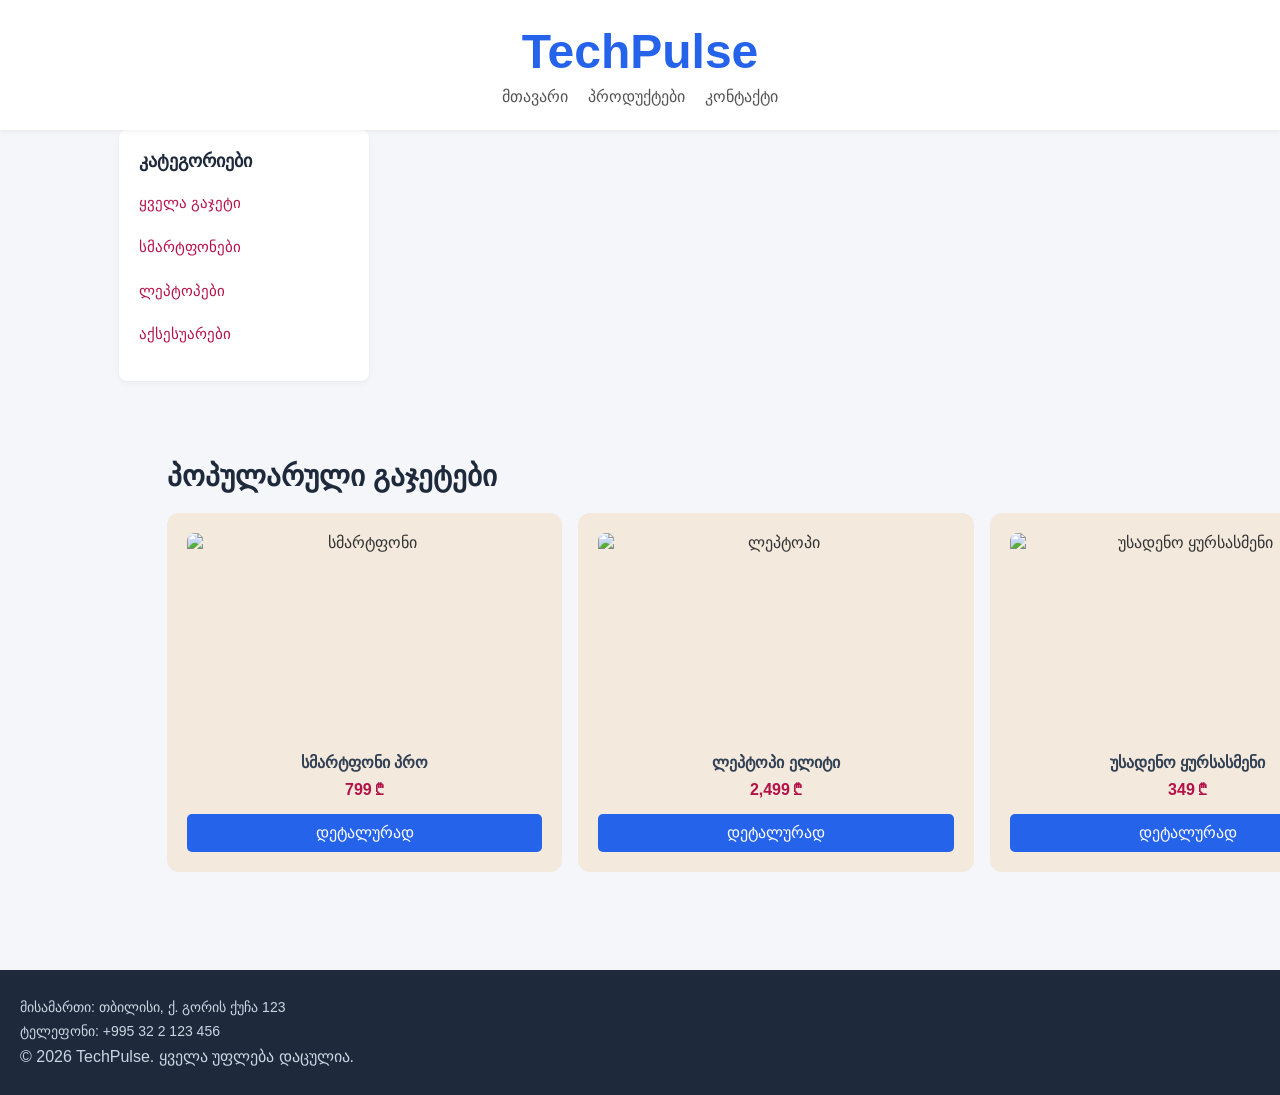
==== index.html @ cb794117 "https://github.com/tatatchelidze/TechPulse.git" ====
<!doctype html>
<html lang="ka">
  <head>
    <meta charset="UTF-8" />
    <meta name="viewport" content="width=device-width, initial-scale=1.0" />
    <title>TechPulse</title>
    <link rel="stylesheet" href="style.css" />
  </head>
  <body>
    <header class="navbar">
      <div class="logo">TechPulse</div>
      <nav class="nav-links">
        <a href="#">მთავარი</a>
        <a href="#">პროდუქტები</a>
        <a href="#">კონტაქტი</a>
      </nav>
    </header>
    <main class="store-container">
      <aside class="sidebar">
        <h3>კატეგორიები</h3>
        <ul>
          <li><a href="#">ყველა გაჯეტი</a></li>
          <li><a href="#">სმარტფონები</a></li>
          <li><a href="#">ლეპტოპები</a></li>
          <li><a href="#">აქსესუარები</a></li>
        </ul>
      </aside>
      <section class="catalog">
        <h2>პოპულარული გაჯეტები</h2>
        <div class="product-grid">
          <div class="product-card">
            <img
              src="https://img.magnific.com/free-vector/smart-phone-flat-style_78370-4084.jpg?semt=ais_hybrid&w=740&q=80"
              srcset="https://img.magnific.com/free-vector/smart-phone-flat-style_78370-4084.jpg?semt=ais_hybrid&w=480&q=80 480w,
              https://img.magnific.com/free-vector/smart-phone-flat-style_78370-4084.jpg?semt=ais_hybrid&w=740&q=80 800w"
              sizes="(min-width: 1024px) 33vw, (min-width: 768px) 50vw, 100vw"
              alt="სმარტფონი"
            />
            <h3>სმარტფონი პრო</h3>
            <p>799 ₾</p>
            <a href="#" class="btn">დეტალურად</a>
          </div>
          <div class="product-card">
            <img
              src="https://ee.ge/_next/image?url=https%3A%2F%2Fstatic.ee.ge%2FElite%2Fc07fbb44-5887-42ff-8075-99aa96c8cb63_Thumb.jpeg&w=1640&q=75"
              alt="ლეპტოპი"
            />
            <h3>ლეპტოპი ელიტი</h3>
            <p>2,499 ₾</p>
            <a href="#" class="btn">დეტალურად</a>
          </div>
          <div class="product-card">
            <img
              src="https://www.vkf-renzel.com/out/pictures/generated/product/1/624_624_75/r4029851-01/wireless-earphones-tunevo-40.2985.1-1.jpg"
              alt="უსადენო ყურსასმენი"
            />
            <h3>უსადენო ყურსასმენი</h3>
            <p>349 ₾</p>
            <a href="#" class="btn">დეტალურად</a>
          </div>
        </div>
      </section>
    </main>
    <footer class="footer">
      <div class="footer-info">
        <p>მისამართი: თბილისი, ქ. გორის ქუჩა 123</p>
        <p>ტელეფონი: +995 32 2 123 456</p>
      </div>
      <p>&copy; 2026 TechPulse. ყველა უფლება დაცულია.</p>
    </footer>
  </body>
</html>
---- style.css ----
* {
        margin: 0;
        padding: 0;
        box-sizing: border-box;
        font-family: Arial, sans-serif;
}

img {
    max-width: 100%;
    height: auto;
    display: block;
}

/* პრობლემა 1: ჰედერის ელემენტების გადაფარვა;
პრობლემა 2: ელემენტების შეკუმშვა და არასწორი განლაგება;
პრობლემა 3: ჰორიზონტალური სქროლი */

body {
    background-color: #f4f6f9;
    color: #333;
}

/* Tablet - 768px-დან */
@media (min-width: 768px) {
    .product-grid {
        grid-template-columns: repeat(2, 1fr) !important;
    }
    .navbar {
        flex-direction: row;
        justify-content: space-between;
    }
}

/* Desktop - 1024px-დან */
@media (min-width: 1024px) {
    .product-grid {
        grid-template-columns: repeat(3, 1fr) !important;
    }
    section {
        padding: 3rem;
    }
}

.navbar {
    background-color: #ffffff;
    padding: 1.5rem 2.5rem;
    display: flex;
    flex-direction: column;
    gap: 0.5rem;
    min-height: 2.75rem;
    justify-content: space-between;
    align-items: center;
    box-shadow: 0 2px 5px rgba(0, 0, 0, 0.05);
    width: 100%;
    /*width: 100vw;*/
    position: sticky;
    top: 0;
    z-index: 1000;
}

.logo {
    /*font-size: 1.75rem;*/
    font-size: clamp(1.75rem, 5vw, 3rem);
    font-weight: bold;
    color: #2563eb;
}
/* სათაური მინიმუმზე ჩერდება 560px-ზე, მაქსიმუმზე 960px-ზე */

.nav-links {
    display: flex;
    gap: 20px;
}

.nav-links a {
    text-decoration: none;
    color: #555;
    font-weight: 500;
}

.store-container {
    display: flex;
    flex-direction: column; 
    gap: 30px;
    max-width: 1400px;
    margin: 0 auto;
    padding: 0 1.8rem;
    /*width: 90%;
    max-width: 1100px;*/
    min-height: 70vh;
    width: min(100% - 2rem, 1100px);
}

.sidebar {
    width: 250px;
    background-color: #ffffff;
    padding: 1.25rem;
    border-radius: 8px;
    box-shadow: 0 2px 5px rgba(0, 0, 0, 0.05);
    height: fit-content;
}

.sidebar h3 {
    margin-bottom: 0.9rem;
    font-size: 18px;
    color: #1e293b;
}

.sidebar ul {
    list-style: none;
}

.sidebar li {
    margin-bottom: 0.6rem;
}

.sidebar a {
    text-decoration: none;
    color: #b41148;
    font-size: 15px;
    display: block;
    padding: 8px 0;
}

.catalog {
    flex: 1;
    padding: clamp(1rem, 4vw, 3rem);
}

.catalog h2 {
    margin-bottom: 1.25rem;
    font-size: 1.8rem;
    color: #1e293b;
}

.product-grid {
    /*display: flex;
    gap: 1.8rem;*/
    flex-wrap: wrap;
    display: grid;
    grid-template-columns: 1fr;
    gap: 1rem;
}

.product-card {
    background-color: rgb(243, 233, 221);
    border-radius: 12px;
    padding: 1.25rem;
    box-shadow: 0 4px 15px rgba(0, 0, 0, 0, 0,05);
    text-align: center;
    display: flex;
    justify-content: space-between;
    flex: 1 1 350px;
    flex-direction: column;
    width: 100%;
}

.product-card img {
    width: 100%;
    /*width: 600px;*/
    height: 200px;
    margin-bottom: 1.25rem;
    border-radius: 8px;
    object-fit: contain;
    /*object-fit: cover;*/
    aspect-ratio: 16 / 9;
}

.product-card h3 {
    font-size: 16px;
    margin-bottom: 0.6rem;
    color: #334155;
}

.product-card p {
    font-size: 1rem;
    font-weight: bold;
    color: #b41148;
    margin-bottom: 0.9rem;
}

.btn {
    display: inline-block;
    background-color: #2563eb;
    color: #ffffff;
    text-decoration: none;
    padding: 0.6rem 1rem;
    border-radius: 5px;
    font-weight: 500;
    font-size: max(1rem, 1.1vw);
}

.footer {
    background-color: #1e293b;
    color: #cbd5e1;
    padding: 1.8rem 1.25rem;
    margin-top: 50px;
}

.footer-cotent {
    max-width: 1200px;
    margin: 0 auto;
    display: flex;
    justify-content: space-between;
    align-items: center;
    gap: 20px;
    margin-bottom: 20px;
    width: 100%;
}

.footer-info p {
    margin-bottom: 8px;
    font-size: 14px;
}

.footer-links {
    display: flex;
    gap: 20px;
}

.footer-links a {
    color: #cbd5e1;
    text-decoration: none;
    font-size: 14px;
}

/* 2 რამ, რაც ai-ს უკეთესი აქვს:
1)ბურგერ მენიუ
2)კატეგორიები ეკრანის შემცირებასთან ერთად ჰორიზონტალურად ეწყობა

2 რამ, რაც მე უკეთესად მაქვს:
1)სტრუქტურული სიმარტივე
2)მედია ქუერების ლოგიკური ორგანიზება განსაკუთრებით mobile-first მიდგომაში (ai-მ ზედმეტად გაართულა კონტეინერების ზომები და პროპორციები, რამაც შესაძლოა კოდის ზედმეტი დამძიმება გამოიწვიოს).*/
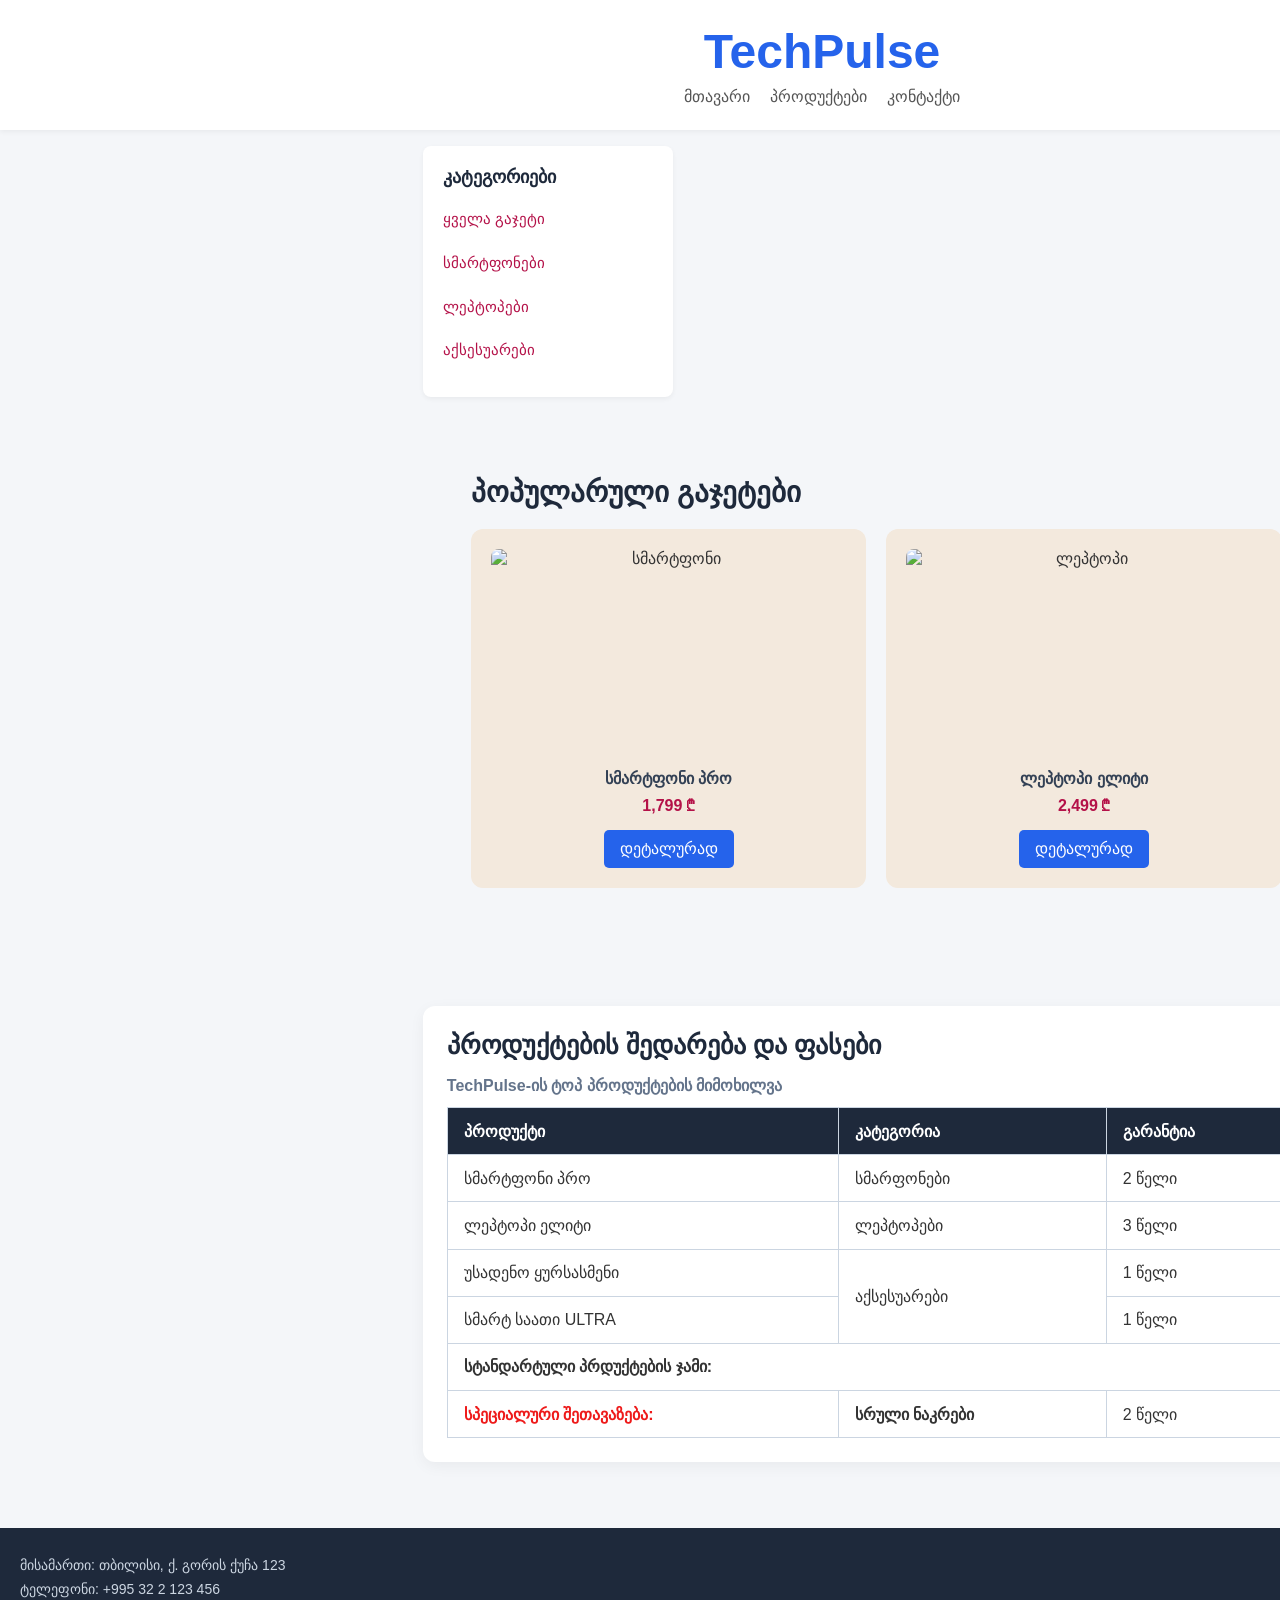
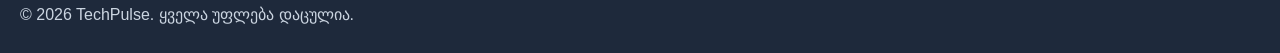
==== commit 15d22145: "TechPulseVol2" ====
--- a/index.html
+++ b/index.html
@@ -8,7 +8,7 @@
   </head>
   <body>
     <header class="navbar">
-      <div class="logo">TechPulse</div>
+      <h1 class="logo">TechPulse</h1>
       <nav class="nav-links">
         <a href="#">მთავარი</a>
         <a href="#">პროდუქტები</a>
@@ -37,7 +37,7 @@
               alt="სმარტფონი"
             />
             <h3>სმარტფონი პრო</h3>
-            <p>799 ₾</p>
+            <p>1,799 ₾</p>
             <a href="#" class="btn">დეტალურად</a>
           </div>
           <div class="product-card">
@@ -58,6 +58,34 @@
             <p>349 ₾</p>
             <a href="#" class="btn">დეტალურად</a>
           </div>
+        <div class="product-card">
+          <img src="https://icity.ge/wp-content/uploads/2026/09/Garett-Next-AI-4G-Smartwatch-%E2%80%93-Black.webp" alt="სმარტ საათი"
+          />
+          <h3>სმარტ საათი ULTRA</h3>
+          <p>999 ₾</p>
+          <a href="#" class="btn">დეტალურად</a>
+        </div>
+        </div>
+      </section>
+      <section class="comparison-section">
+        <h2>პროდუქტების შედარება და ფასები</h2>
+        <div class="table-wrapper">
+          <table>
+            <caption>TechPulse-ის ტოპ პროდუქტების მიმოხილვა</caption>
+            <thead>
+              <tr><th>პროდუქტი</th><th>კატეგორია</th><th>გარანტია</th><th>ფასი</th></tr>
+            </thead>
+            <tbody>
+              <tr><td>სმარტფონი პრო</td><td>სმარფონები</td><td>2 წელი</td><td>1,799 ₾</td></tr>
+              <tr><td>ლეპტოპი ელიტი</td><td>ლეპტოპები</td><td>3 წელი</td><td>2,499 ₾</td></tr>
+              <tr><td>უსადენო ყურსასმენი</td><td rowspan="2">აქსესუარები</td><td>1 წელი</td><td>349 ₾</td></tr>
+              <tr><td>სმარტ საათი ULTRA</td><td>1 წელი</td><td>999 ₾</td></tr>
+              <tr><td colspan="3"><strong>სტანდარტული პრდუქტების ჯამი:</strong></td><td>5,646 ₾</td></tr>
+            </tbody>
+            <tfoot>
+               <tr><td><strong class="special">სპეციალური შეთავაზება:</strong></td><td><strong>სრული ნაკრები</strong></td><td>2 წელი</td><td><strong>4,999 ₾</strong></td></tr>
+            </tfoot>
+          </table>
         </div>
       </section>
     </main>
--- a/style.css
+++ b/style.css
@@ -18,7 +18,19 @@
 body {
     background-color: #f4f6f9;
     color: #333;
-}
+    display: grid;
+    gap: 1rem;
+    grid-template-areas: 
+    "header"
+    "main"
+    "sidebar"
+    "footer";
+}
+
+header { grid-area: header; }
+aside, .sidebar { grid-area: sidebar; }
+main { grid-area: main; }
+footer { grid-area: footer; }
 
 /* Tablet - 768px-დან */
 @media (min-width: 768px) {
@@ -29,12 +41,19 @@
         flex-direction: row;
         justify-content: space-between;
     }
+    body {
+        grid-template-columns: 228px 1fr;
+        grid-template-areas: 
+        "header header"
+        "sidebar main"
+        "footer footer";
+    }
 }
 
 /* Desktop - 1024px-დან */
 @media (min-width: 1024px) {
     .product-grid {
-        grid-template-columns: repeat(3, 1fr) !important;
+        grid-template-columns: repeat(4, 1fr) !important;
     }
     section {
         padding: 3rem;
@@ -44,7 +63,7 @@
 .navbar {
     background-color: #ffffff;
     padding: 1.5rem 2.5rem;
-    display: flex;
+    display: flex; /* გვერდის სტრუქტურისთვის ვიყენებთ grid-ს, რადგან ის მუშაობს ორ განზომილებაში (მწკრივები და სვეტები ერთდროულად), ხოლო ნავიგაციისთვის ვიყენებთ flexbox-ს, რადგან ის იდეალურია ერთ განზომილებაში (მხოლოდ ერთ ხაზზე) ელემენტების გასანაწილებლად. */
     flex-direction: column;
     gap: 0.5rem;
     min-height: 2.75rem;
@@ -137,8 +156,15 @@
     gap: 1.8rem;*/
     flex-wrap: wrap;
     display: grid;
-    grid-template-columns: 1fr;
-    gap: 1rem;
+    grid-template-columns: (repeat 3, 1fr);
+    /*grid-template-columns: 1fr 2fr 1fr;*/
+    /*grid-template-columns: 200px 1fr 1fr;*/
+    /* fr არის ფუნქცია რომელიც ზომავს ხელმისაწვდომი თავისუფალი სივრცის წილს/ნაწილს. მაგ, 1fr 2fr 1fr ნიშნავს, რომ მეორე სვეტი ორჯერ უფრო ფართო იქნება, ვიდრე პირველი და მესამე სვეტები. */
+    /*grid-template-columns: repeat(auto-fit, minmax(220px, 1fr));*/
+    /*grid-template-columns: repeat(auto-fill, minmax(220px, 1fr));*/
+    /* auto-fill ინარჩუნებს ცარიელი სვეტების ადგილებსაც კი, თუ ეკრანზე ადგილია.
+    auto-fit შლის ცარიელ სვეტებს და არსებულ ელემენტებს ჭიმავს/ანაწილებს მთელ თავისუფალ სივრცეზე. */
+    gap: 1.25rem;
 }
 
 .product-card {
@@ -147,12 +173,19 @@
     padding: 1.25rem;
     box-shadow: 0 4px 15px rgba(0, 0, 0, 0, 0,05);
     text-align: center;
-    display: flex;
+    /*display: flex;*/
     justify-content: space-between;
-    flex: 1 1 350px;
+    /*flex: 1 1 350px;*/
     flex-direction: column;
     width: 100%;
-}
+    display: grid;
+    place-items: center;
+}
+
+/*.product-card:first-child {
+    grid-column: span 2; დაიკავა ორი სვეტი ჰორიზონტალურად
+    grid-row: span 2; დაიკავა ორი სვეტი ვერტიკალურად
+} */
 
 .product-card img {
     width: 100%;
@@ -189,6 +222,50 @@
     font-size: max(1rem, 1.1vw);
 }
 
+.comparison-section {
+    margin-top: 2.5rem;
+    background-color: #ffffff;
+    padding: 1.5rem;
+    border-radius: 12px;
+    box-shadow: 0 4px 15px rgba(0, 0, 0, 0.05);
+}
+
+.comparison-section h2 {
+    margin-bottom: 1rem;
+    font-size: 1.6rem;
+    color: #1e293b;
+}
+
+table {
+    border-collapse: collapse;
+    width: 100%;
+}
+
+caption {
+    caption-side: top;
+    text-align: left;
+    font-weight: 600;
+    color: #64748b;
+    margin-bottom: 0.75rem;
+    font-size: 1rem;
+}
+
+th, td {
+    border: 1px solid #cbd5e1;
+    padding: 0.85rem 1rem;
+    text-align: left;
+}
+
+thead th {
+    background-color: #1e293b;
+    color: #ffffff;
+    font-size: 600;
+}
+
+.special {
+    color: rgb(238, 26, 26);
+}
+
 .footer {
     background-color: #1e293b;
     color: #cbd5e1;
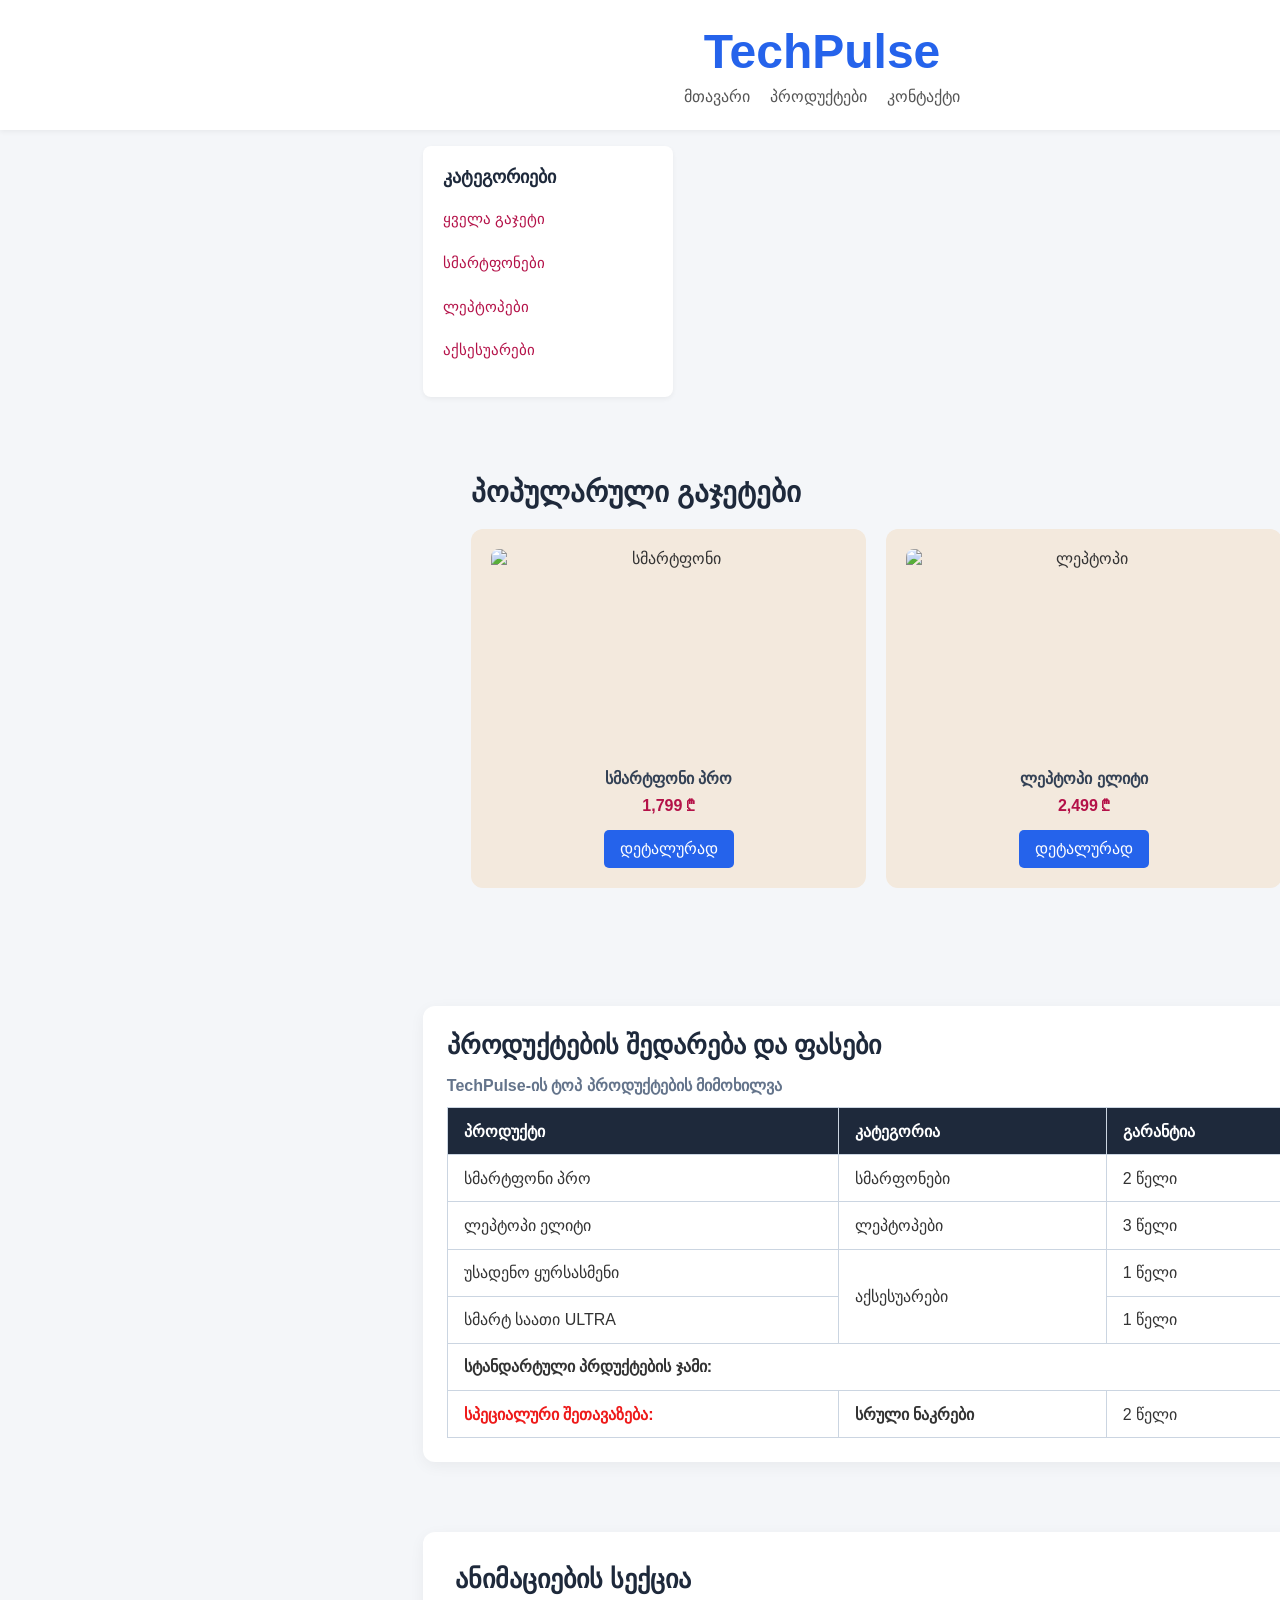
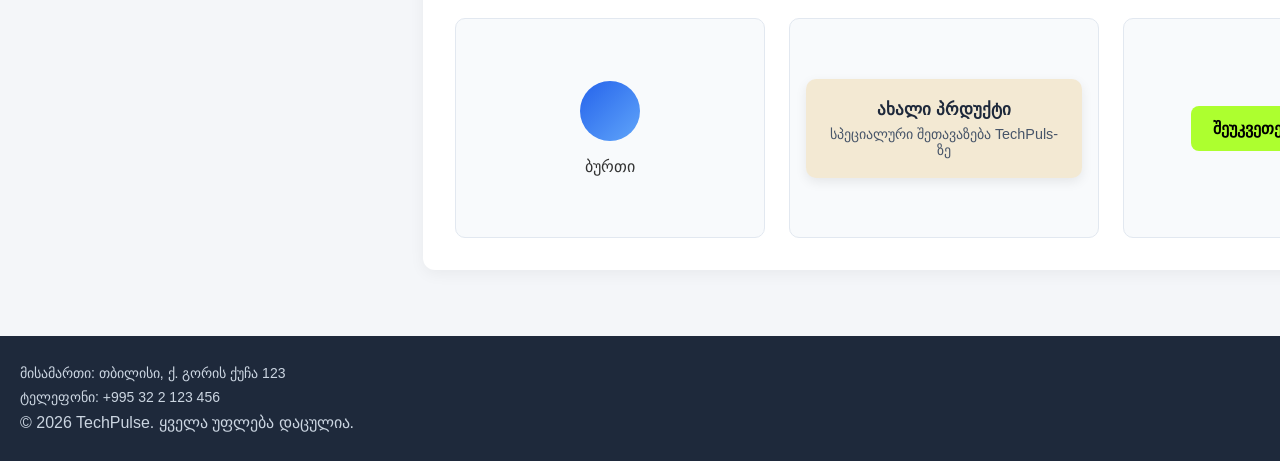
==== commit f291647f: "TechPulseVol3" ====
--- a/index.html
+++ b/index.html
@@ -51,7 +51,7 @@
           </div>
           <div class="product-card">
             <img
-              src="https://www.vkf-renzel.com/out/pictures/generated/product/1/624_624_75/r4029851-01/wireless-earphones-tunevo-40.2985.1-1.jpg"
+              src="https://s3.zoommer.ge/site/27ab819c-a30f-423a-94a0-36ef9f96384d_Thumb.jpeg"
               alt="უსადენო ყურსასმენი"
             />
             <h3>უსადენო ყურსასმენი</h3>
@@ -59,7 +59,7 @@
             <a href="#" class="btn">დეტალურად</a>
           </div>
         <div class="product-card">
-          <img src="https://icity.ge/wp-content/uploads/2026/09/Garett-Next-AI-4G-Smartwatch-%E2%80%93-Black.webp" alt="სმარტ საათი"
+          <img src="https://icity.ge/wp-content/uploads/2026/09/Smartwatch-Garett-Senior-Vita-4G-.webp" alt="სმარტ საათი"
           />
           <h3>სმარტ საათი ULTRA</h3>
           <p>999 ₾</p>
@@ -88,6 +88,24 @@
           </table>
         </div>
       </section>
+      <section class="animation-demo">
+        <h2>ანიმაციების სექცია</h2>
+        <div class="animation-showcase">
+          <div class="demo-box">
+            <div class="anim-ball"></div>
+            <p>ბურთი</p>
+            </div>
+            <div class="demo-box">
+              <div class="anim-card">
+                <h3>ახალი პრდუქტი</h3>
+                <p>სპეციალური შეთავაზება TechPuls-ზე</p>
+                </div>
+              </div>
+              <div class="demo-box">
+                <button type="button" class="anim-btn">შეუკვეთე ახლავე</button>
+              </div>
+        </div>
+      </section>
     </main>
     <footer class="footer">
       <div class="footer-info">
--- a/style.css
+++ b/style.css
@@ -266,6 +266,147 @@
     color: rgb(238, 26, 26);
 }
 
+.animation-demo {
+    margin-top: 2.5rem;
+    background-color: #ffffff;
+    padding: 2rem;
+    border-radius: 12px;
+    box-shadow: 0 4px 15px rgba(0, 0, 0, 0.05);
+}
+
+.animation-demo h2 {
+    margin-bottom: 1.5rem;
+    font-size: 1.6rem;
+    color: #1e293b;
+}
+
+.animation-showcase {
+    display: grid;
+    grid-template-columns: repeat(auto-fit, minmax(220px, 1fr));
+    gap: 1.5rem;
+    align-items: center;
+}
+
+.demo-box {
+    background-color: #f8fafc;
+    border: 1px solid #e2e8f0;
+    border-radius: 10px;
+    padding: 2rem 1rem;
+    min-height: 220px;
+    display: flex;
+    flex-direction: column;
+    justify-content: center;
+    align-items: center;
+    gap: 1rem;
+    text-align: center;
+}
+
+@keyframes ballBounce {
+    0% {
+        transform: translateY(0) scale(1); 
+        opacity: 0.75;
+    }
+    50% {
+        transform: translateY(-45px) scale(1.1);
+        opacity: 1;
+    }
+    100% {
+        transform: translateY(0) scale(0.95);
+        opacity: 0.85;
+    }
+}
+
+.anim-ball {
+    width: 60px;
+    height: 60px;
+    border-radius: 50%;
+    background: linear-gradient(135deg, #2563eb, #60a5fa);
+    animation: ballBounce 1.2s ease-in-out infinite alternate;
+    /*animation-duration: 0.6s;
+    animation-timing-function: linear;*/
+    /*animation-duration: 0.6s;
+    animation-timing-function: steps(5);*/
+}
+
+@keyframes cardAppear {
+    0% {
+        opacity: 0;
+        transform:  translateY(35px);
+    }
+    60% {
+        opacity: 0.85;
+        transform: translateY(-5px);
+    }
+    100% {
+        opacity: 1;
+        transform: translateY(0);
+    }
+}
+
+.anim-card {
+    background-color: rgb(243,233, 211);
+    padding: 1.25rem;
+    border-radius: 10px;
+    box-shadow: 0 4px 12px rgba(0, 0, 0, 0.08);
+    opacity: 0;
+    animation-name: cardAppear;
+    animation-duration: 0.9s;
+    animation-timing-function: ease-out;
+    animation-iteration-count: 1;
+    animation-delay: 0.5s;
+    animation-fill-mode: forwards; /*უზრუნველყოფს, რომ ანიმაციის დასრულების შემდეგ ელემენტი შეინარჩუნებს ბოლო კადრის (100%) სტილებს და აღარ დაუბრუნდება საწყის (opacity: 0)მდგომარეობას.*/ 
+}
+
+.anim-card h3 {
+    font-size: 1.05rem;
+    color: #1e293b;
+    margin-bottom: 0.4rem;
+}
+
+.anim-card p {
+    font-size: 0.9rem;
+    color: #475569;
+}
+
+@keyframes buttonPulse {
+    0% {
+        transform: scale(1);
+        opacity: 1;
+    }
+    50% {
+        transform: scale(1.08);
+        opacity: 0.85;
+    }
+    100% {
+        transform: scale(1); /*transform-ს ვიყენებთ left/top-ის ნაცვლად, რადგან transform და opacity layout-ს არ იწვევს და ანიმაცია უფრო გლუვია.*/ 
+        opacity: 1;
+    }
+}
+
+.anim-btn {
+    background-color: greenyellow;
+    color: black;
+    border: none;
+    padding: 0.8rem 1.4rem;
+    border-radius: 8px;
+    font-size: 1rem;
+    font-weight: 600;
+    cursor: pointer;
+}
+
+.anim-btn:hover {
+    animation: buttonPulse 0.8s ease-in-out infinite;
+    background-color: #b41148;
+}
+
+@media (prefers-reduced-motion: reduce) {
+    .anim-ball,
+    .anim-card,
+    .anim-btn:hover {
+        animation: none;
+    }
+}
+
 .footer {
     background-color: #1e293b;
     color: #cbd5e1;
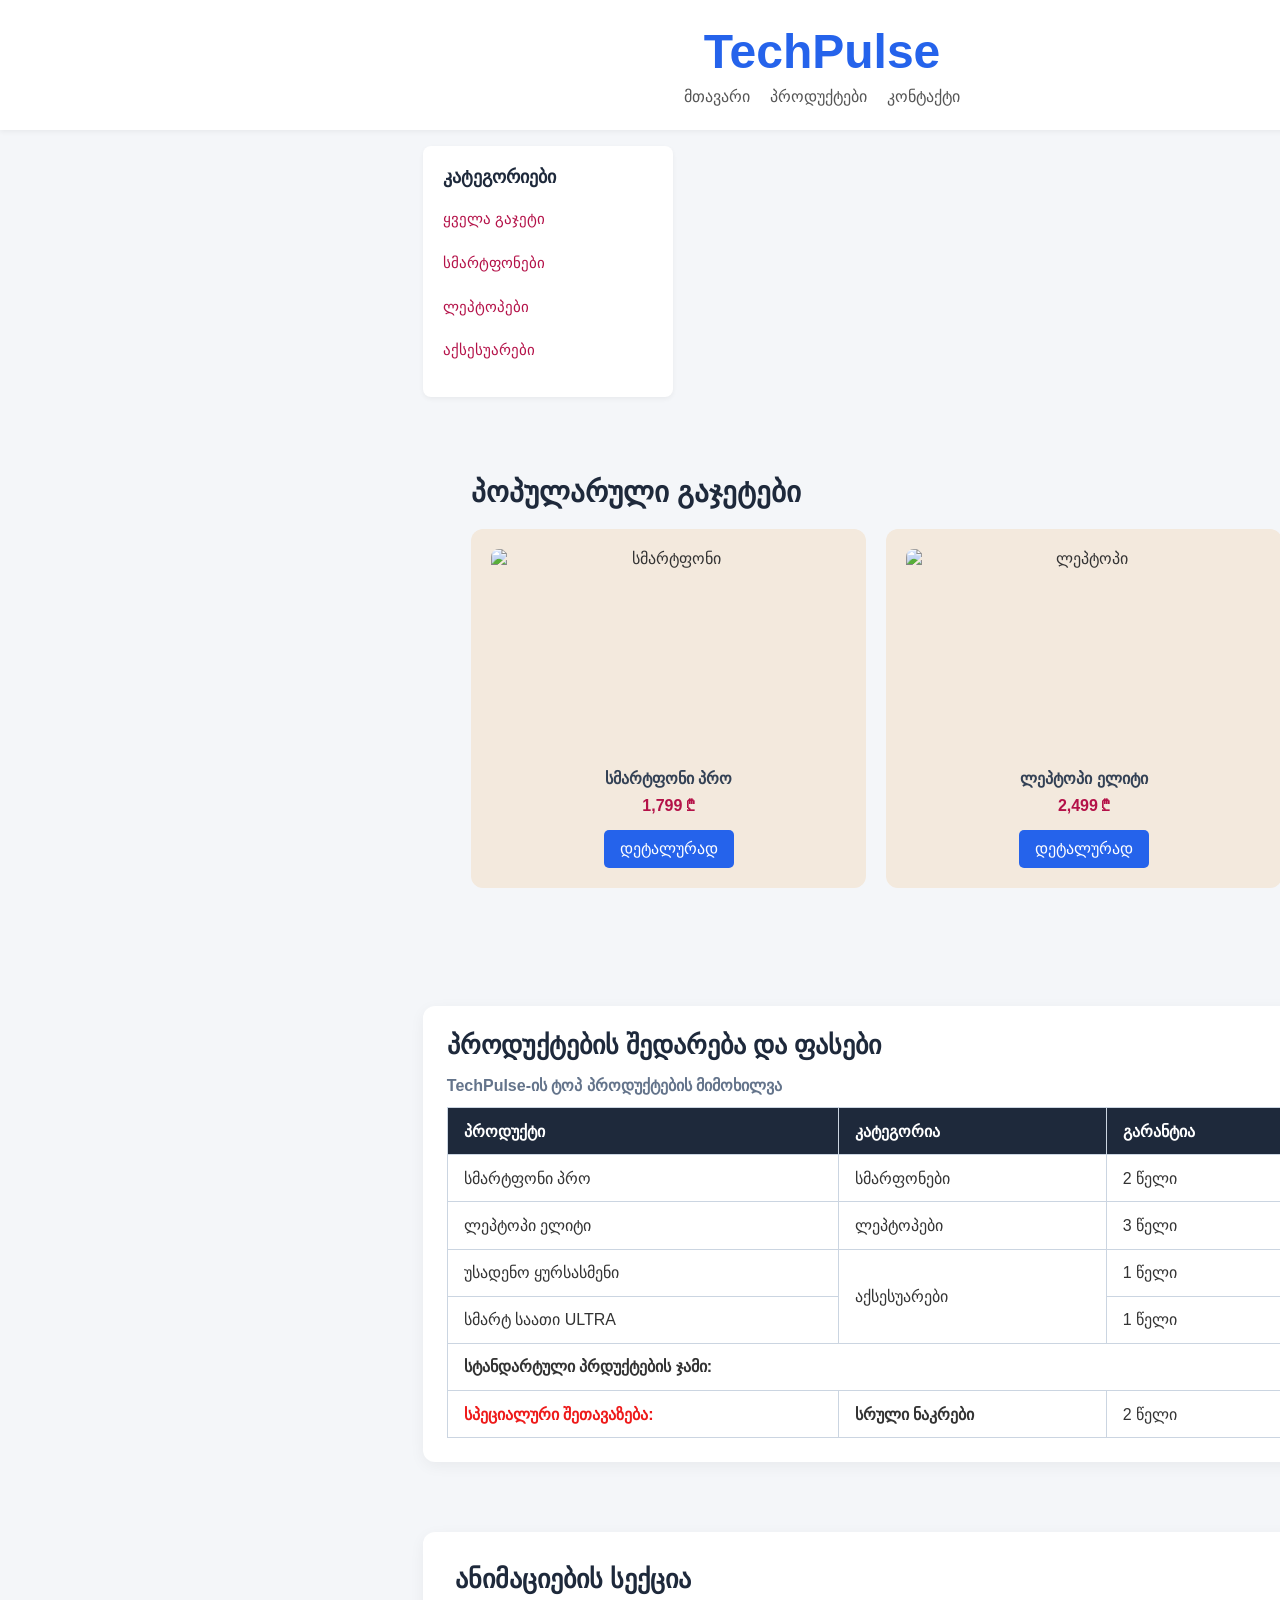
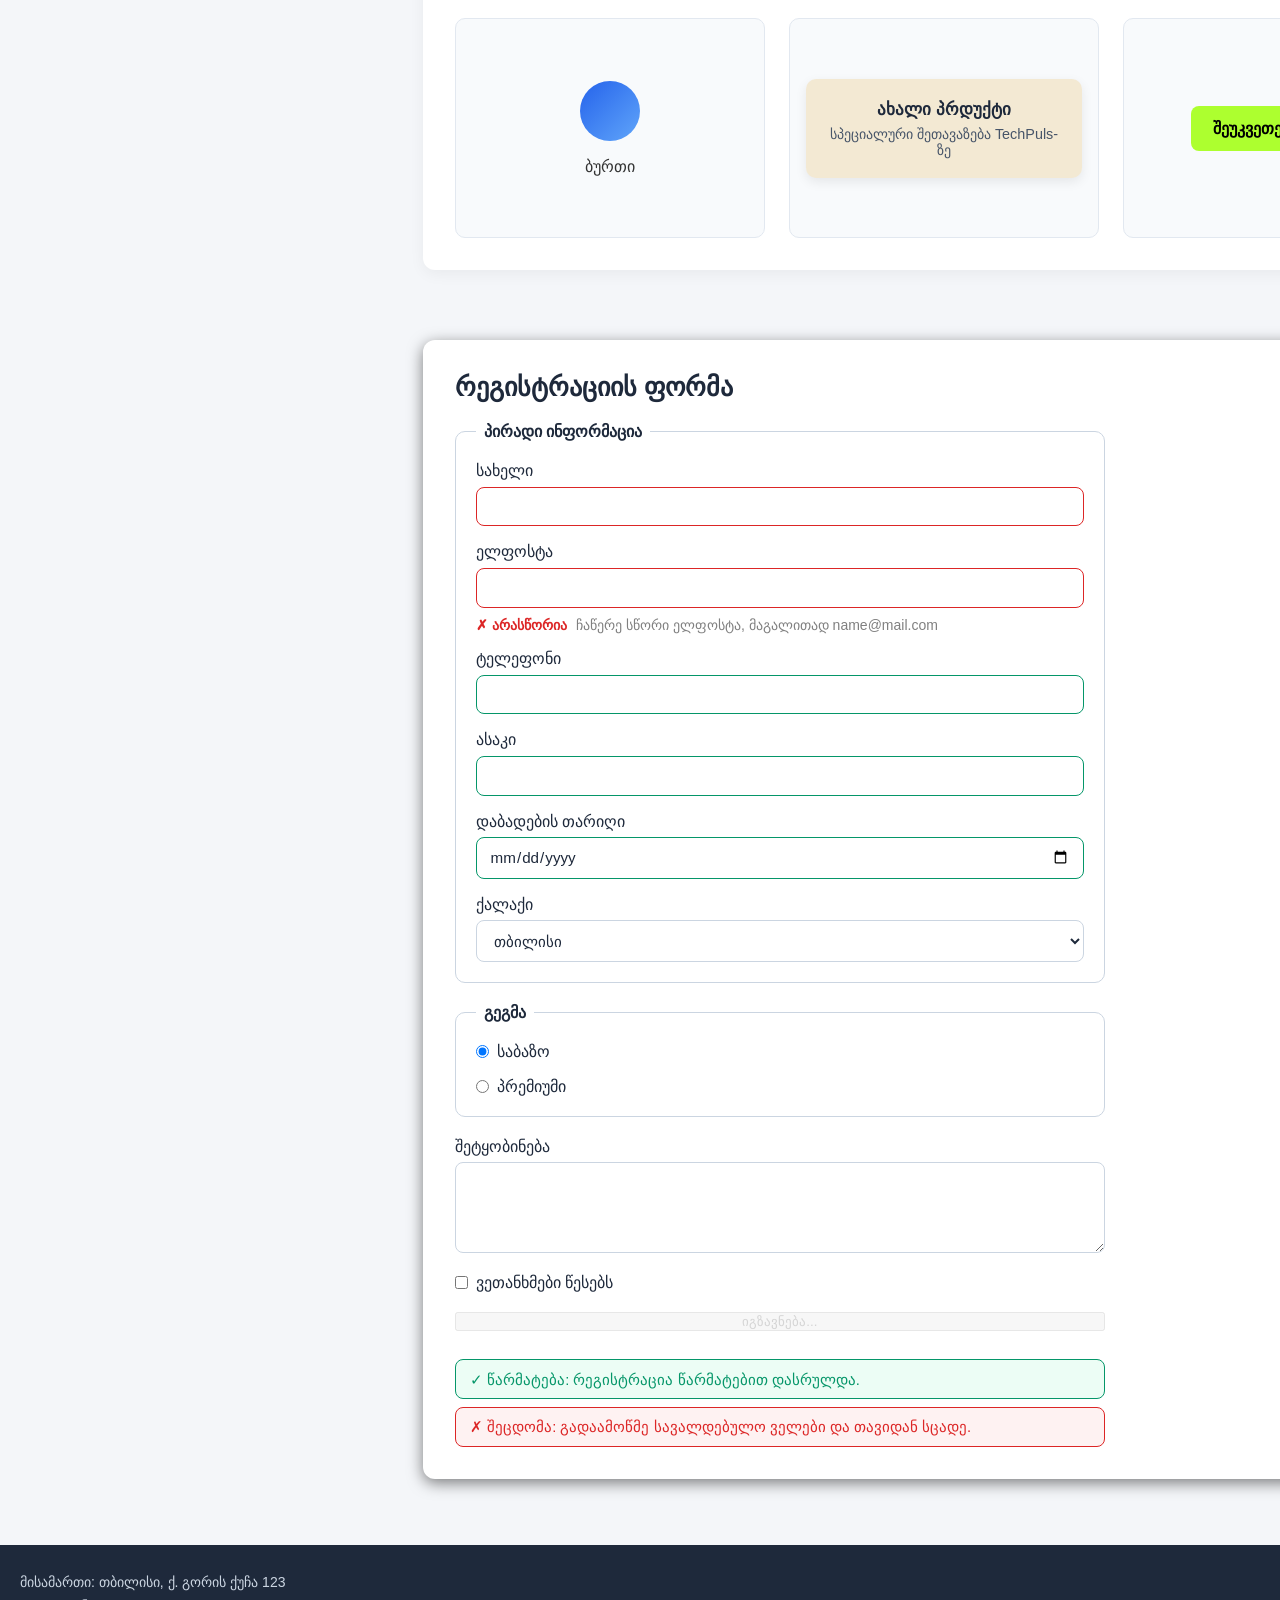
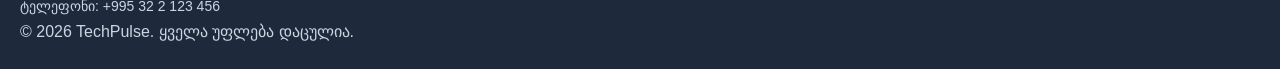
==== commit d04cf1cf: "add TechPulse registration form" ====
--- a/index.html
+++ b/index.html
@@ -106,6 +106,103 @@
               </div>
         </div>
       </section>
+      <section class="registration-section">
+        <h2>რეგისტრაციის ფორმა</h2>
+        <form action="/register" method="post" class="reg-form">
+          <fieldset class="reg-fieldset">
+            <legend>პირადი ინფორმაცია</legend>
+            <div class="form-group">
+            <label for="name">სახელი</label>
+            <input
+            type="text"
+            id="name"
+            name="name"
+            required
+            minlength="2"
+            maxlength="30"
+            />
+          </div>
+          <div class="form-group">
+            <label for="email">ელფოსტა</label>
+            <input
+            type="email"
+            id="email"
+            name="email"
+            required
+            aria-invalid="true"
+            aria-describedby="email-error"
+            />
+            <p id="email-error" class="field-error" role="alert">
+              ჩაწერე სწორი ელფოსტა, მაგალითად name@mail.com
+            </p>
+          </div>
+          <div class="form-group">
+            <label for="phone">ტელეფონი</label>
+            <input
+            type="tel"
+            id="phone"
+            name="phone"
+            pattern="5[0-9]{8}"
+            title="9 ციფრი, იწყება 5-ით"
+            />
+          </div>
+          <div class="form-group">
+            <label for="age">ასაკი</label>
+            <input
+            type="number"
+            id="age"
+            name="age"
+            min="16"
+            max="100"
+            />
+          </div>
+          <div class="form-group">
+            <label for="birthdate">დაბადების თარიღი</label>
+            <input
+            type="date"
+            id="birthdate"
+            name="birthdate"
+            />
+          </div>
+          <div class="form-group">
+            <label for="city">ქალაქი</label>
+            <select id="city" name="city">
+              <option value="tbs">თბილისი</option>
+              <option value="rst">რუსთავი</option>
+              <option value="bat">ბათუმი</option>
+              </select>
+          </div>
+          </fieldset>
+          <fieldset class="reg-fieldset">
+            <legend>გეგმა</legend>
+            <div class="choice-item">
+              <input type="radio" id="p1" name="plan" value="basic" checked />
+              <label for="p1">საბაზო</label>
+            </div>
+            <div class="choice-item">
+              <input type="radio" id="p2" name="plan" value="pro" />
+              <label for="p2">პრემიუმი</label>
+            </div>
+          </fieldset>
+          <div class="form-group">
+            <label for="message">შეტყობინება</label>
+            <textarea id="message" name="message" rows="4"></textarea>
+          </div>
+          <div class="choice-item">
+            <input type="checkbox" id="agree" name="agree" value="yes" required />
+            <label for="agree">ვეთანხმები წესებს</label>
+          </div>
+          <button type="submit" class="submit-btn" disabled>იგზავნება...</button>
+          <div class="form-statuses">
+            <p class="status-message status-success" role="status">
+              ✓ წარმატება: რეგისტრაცია წარმატებით დასრულდა.
+            </p>
+            <p class="status-message status-failure" role="status">
+              ✗ შეცდომა: გადაამოწმე სავალდებულო ველები და თავიდან სცადე.
+            </p>
+          </div>
+        </form>
+      </section>
     </main>
     <footer class="footer">
       <div class="footer-info">
--- a/style.css
+++ b/style.css
@@ -407,6 +407,157 @@
     }
 }
 
+.registration-section {
+    margin-top: 2.5rem;
+    background-color: #ffffff;
+    padding: 2rem;
+    border-radius: 12px;
+    box-shadow: 0 4px 15px rgba(0, 0, 0, 0.5);
+}
+
+.registration-section h2 {
+    margin-bottom: 1.25rem;
+    font-size: 1.6rem;
+    color: #1e293b;
+}
+
+.reg-form {
+    display: flex;
+    flex-direction: column;
+    gap: 1.25rem;
+    max-width: 650px;
+}
+
+.reg-fieldset {
+    border: 1px solid #cbd5e1;
+    border-radius: 10px;
+    padding: 1.25rem;
+    display: flex;
+    flex-direction: column;
+    gap: 1rem;
+}
+
+.reg-fieldset legend {
+    padding: 0 0.5rem;
+    font-weight: 600;
+    color: #1e293b;
+}
+
+.form-group {
+    display: flex;
+    flex-direction: column;
+    gap: 0.4rem;
+}
+
+.form-group label {
+    font-weight: 500;
+    color: #1e293b;
+}
+
+/* validation ატრიბუტების შემოწმება:
+- required: ველის შევსებას ხდის სავალდებულოს (ცარიელს არ აგზავნის).
+-minlength/maxlength: ტექსტის სიმბოლოების მინიმალურ და მაქსიმალურ რაოდენობას ზღუდავს.
+-min/max: რიცხვითი ველის (მაგ. ასაკის) დასაშვებ დიაპაზონს განსაზღვრავს.
+-pattern + title: მნიშვნელობას რეგულარულ გამოსახულებასთან ამოწმებს (მაგ. 9 ციფრი, რომელიც 5-ი იწყება) და title-ში მინიშნებას უჩვენებს. */
+
+.form-group input,
+.form-group select,
+.form-group textarea {
+    padding: 0.65rem 0.8rem;
+    border: 1px solid #cbd5e1;
+    border-radius: 8px;
+    font-size: 0.95rem;
+    color: #1e293b;
+    background-color: #ffffff;
+}
+
+.choice-item {
+    display: flex;
+    align-items: center;
+    gap: 0.5rem;
+}
+
+.choice-item label {
+    cursor: pointer;
+    color: #1e293b;
+}
+
+.field-error {
+    color: #dc2626;
+    font-size: 0.875rem;
+    margin-top: 0.2rem;
+}
+
+#email-error {
+    color: grey;
+}
+
+.form-group input:focus-visible,
+.form-group select:focus-visible,
+.form-group textarea:focus-visible,
+.submit-btn:focus-visible {
+    outline: 3px solid #5b45ff;
+    outline-offset: 2px;
+}
+
+.form-group input:not(:placeholder-shown):invalid {
+    border-color: #dc2626;
+}
+
+.form-group input:not(:placeholder-shown):valid {
+    border-color: #059669;
+}
+
+.form-group input:not(:placeholder-shown):valid + .field-error::before,
+.form-group input:not(:placeholder-shown):invalid + .field-error::before {
+    font-weight: 700;
+    margin-right: 0.35rem;
+}
+
+.form-group input:not(:placeholder-shown):valid + .field-error::before {
+    content: "✓ სწორია";
+    color: #059669;
+}
+
+.form-group input:not(:placeholder-shown):invalid + .field-error::before {
+    content: "✗ არასწორია";
+    color: #dc2626;
+}
+
+.form-group input:disabled,
+.form-group select:disabled,
+.form-group textarea:disabled,
+.submit-btn:disabled {
+    opacity: 0.5;
+    cursor: not-allowed;
+}
+
+.form-statuses {
+    display: flex;
+    flex-direction: column;
+    gap: 0.5rem;
+    margin-top: 0.5rem;
+}
+
+.status-message {
+    padding: 0.65rem 0.9rem;
+    border-radius: 8px;
+    font-size: 0.92rem;
+    font-weight: 500;
+}
+
+.status-success {
+    color: #059669;
+    background-color: #ecfdf5;
+    border: 1px solid #059669;
+}
+
+.status-failure {
+    color: #dc2626;
+    background-color: #fef2f2;
+    border: 1px solid #dc2626;
+}
+
 .footer {
     background-color: #1e293b;
     color: #cbd5e1;
